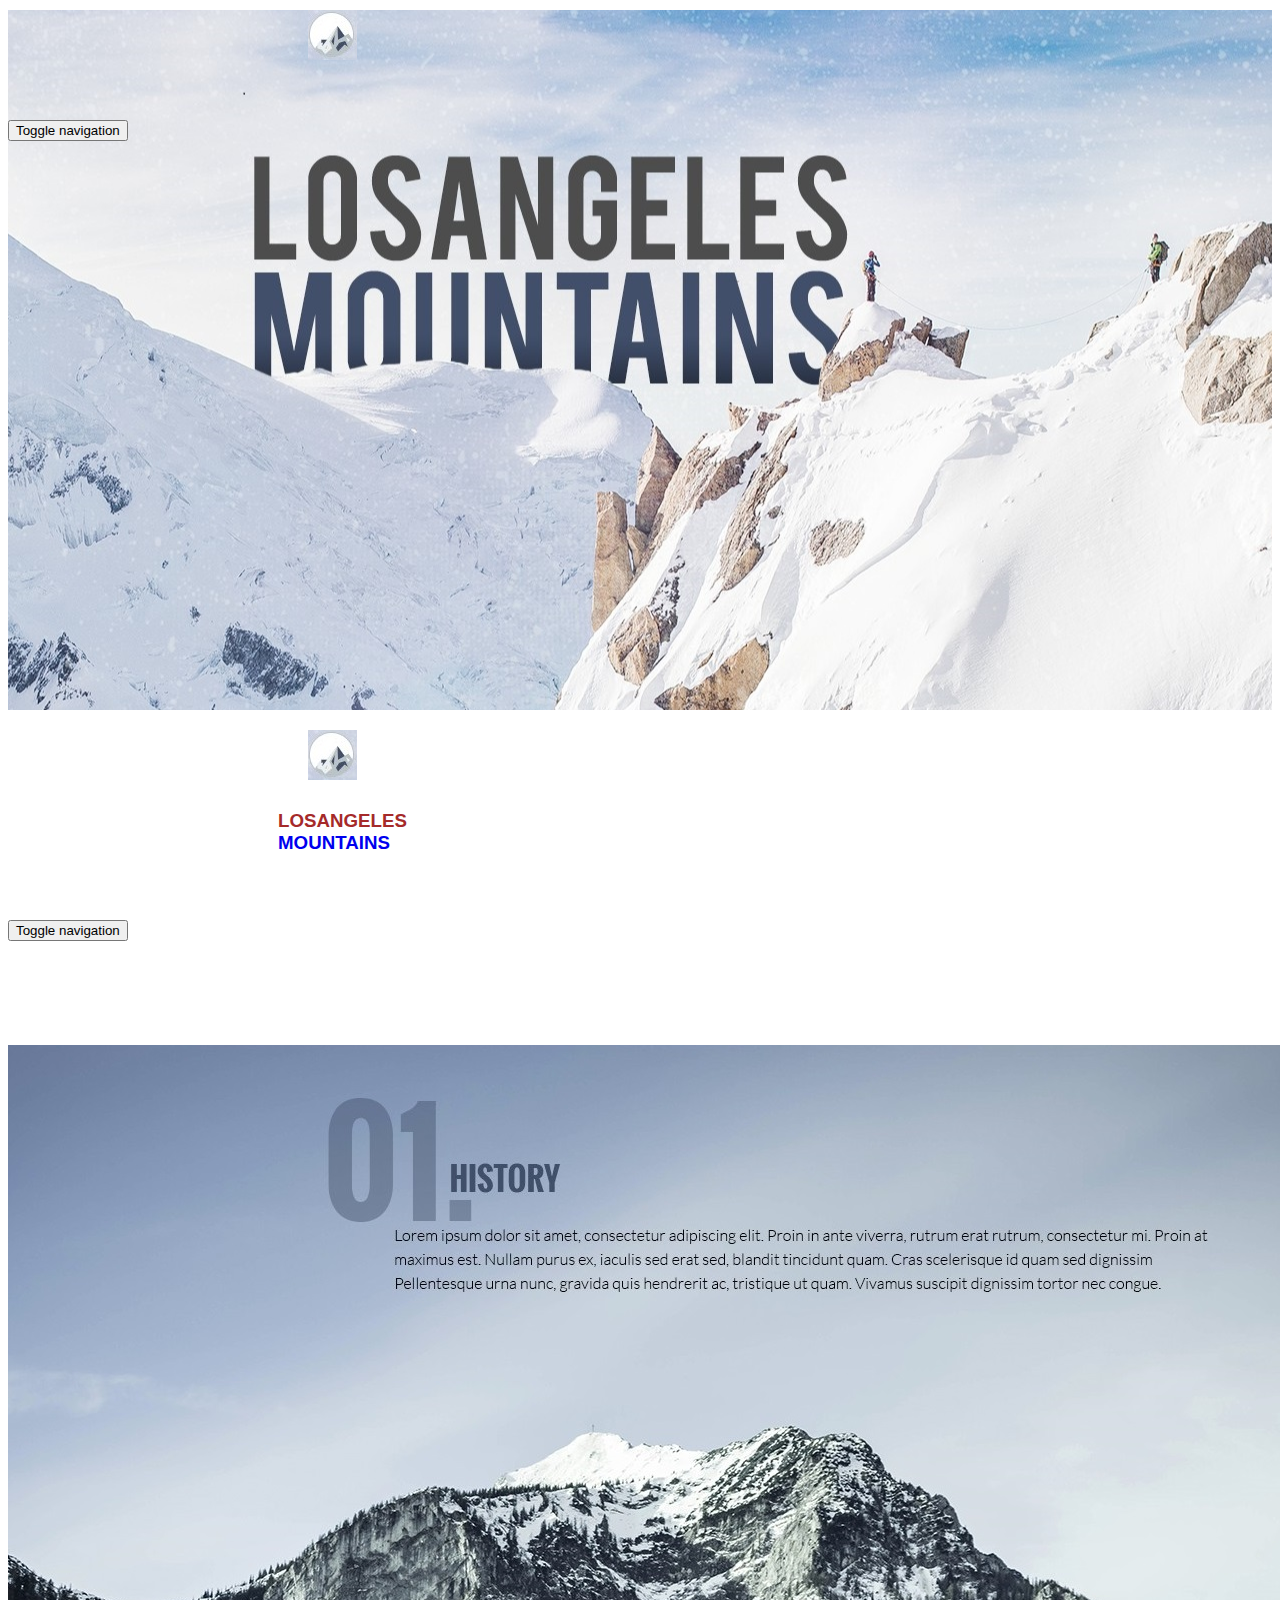
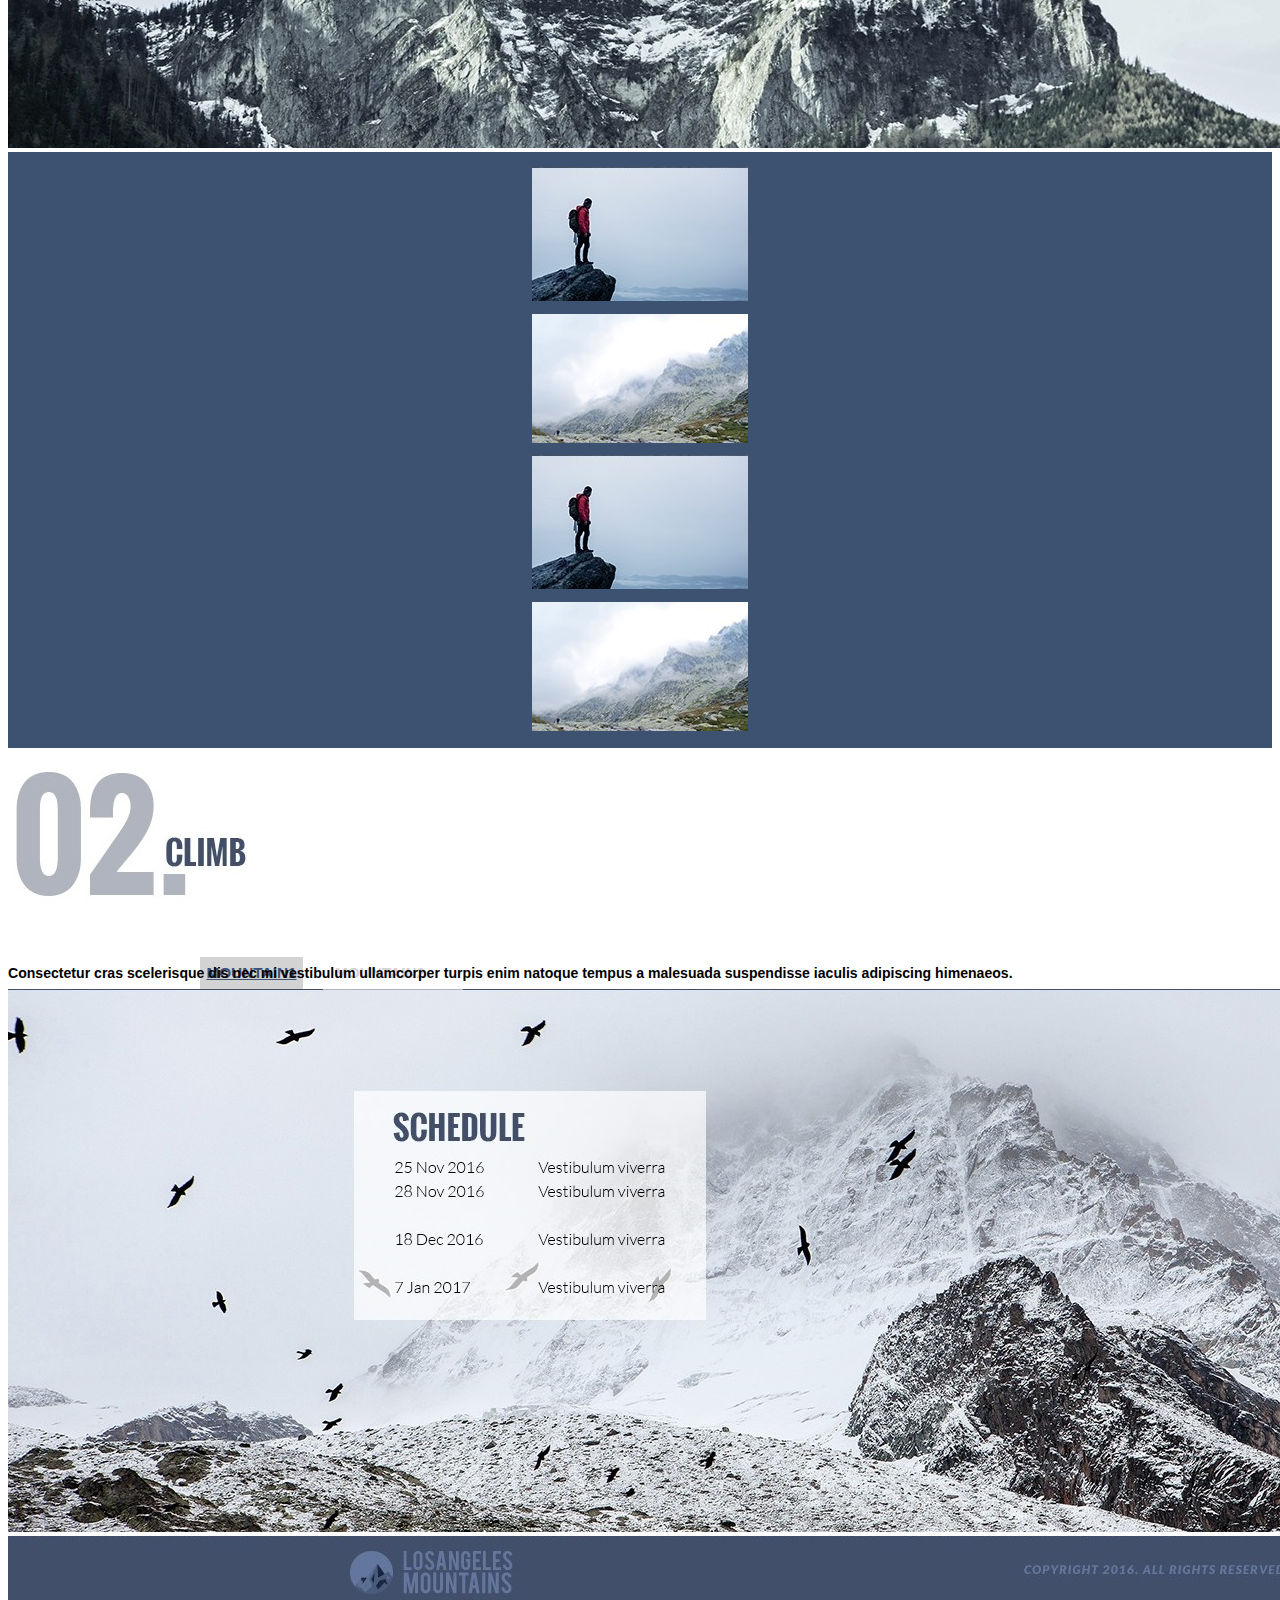
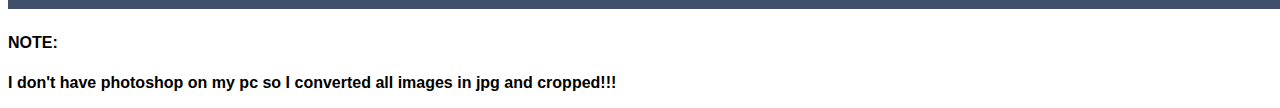
==== index.html @ a2ba5e98 "Add files via upload" ====
<!DOCTYPE html>
<html>
<head>
	<meta charset="utf-8">
	<meta name="viewport" content="width=device-width, initial-scale=1.0">
	<title>Los Angeles Mountains</title>
	<link rel="stylesheet" type="text/css" href="CSS\bootstrap.min.css">
	<link rel="stylesheet" type="text/css" href="styling.css">
</head>
<body>
	<header>
		<!--Background Image Navigation bar-->
		<nav id="header-nav" class="navbar navbar-default">
			<div class="container-fluid bk-img img-responsive" >
				<div class="navbar-header">
				  	<a href="index.html" class="pull-left">
      					<div id="logo-img" alt="logo"></div>
					</a>
				<button type="button" class="navbar-toggle collapsed" data-toggle="collapse" data-target="#bs-example-navbar-collapse-1" aria-expanded="false">
        				<span class="sr-only">Toggle navigation</span>
        				<span class="icon-bar"></span>
        				<span class="icon-bar"></span>
        				<span class="icon-bar"></span>
      				</button>
				</div>
				<!--navigation hamburger on mobile screen-->
				<div class="collapse navbar-collapse" id="bs-example-navbar-collapse-1">
					<ul id="navbar-listing" class="nav navbar-nav navbar-right pull-right">
						<li><a href="#history"><br class="hidden-xs"><span class="gap"><i>01. History</i></span></a></li>
						<li><a href="#team"><br class="hidden-xs"><span class="gap"><i>02. Team</i></span></a></li>
					</ul>
				</div>
				</div>
		</nav>
	</header>
	<!--page2 navigation bar-->
	<nav id="header-nav" class="navbar navbar-default">
			<div class="container-fluid">
				<div class="navbar-header">
				  	<a href="index.html" class="pull-left ">
      					<div id="logo2" alt="logo"></div>
					</a>
					<div class="navbar-brand">
						<a href="index.html"><h3 id="up"><b>LOSANGELES</h3>
						<h3><b>MOUNTAINS</h3></a>
					</div>
					<button type="button" class="navbar-toggle collapsed" data-toggle="collapse" data-target="#bs-example-navbar-collapse-2" aria-expanded="false">
        				<span class="sr-only">Toggle navigation</span>
        				<span class="icon-bar"></span>
        				<span class="icon-bar"></span>
        				<span class="icon-bar"></span>
      				</button>
				</div>

				<div class="collapse navbar-collapse" id="bs-example-navbar-collapse-2">
					<ul id="navbar-listing2" class="nav navbar-nav navbar-right pull-right">
						<li><a href="#history"><br class="hidden-xs"><span class="gap"><i>01. History</i></span></a></li>
						<li><a href="#team"><br class="hidden-xs"><span class="gap"><i>02. Team</i></span></a></li>
					</ul>
				</div>	
			</div>
		</nav>
		<!--Background image history page-->
		<div id="main-content" class="container-fluid">
			<div class="jumbotron" id="history">
			<img src="bg_pg2.jpg" alt="page-2-bg" class="img-responsive ">
			</div>
			<!--divide screen into column to attach images-->
			<div id="home-tiles" class="row">
			<div class="col-md-2 visible-md visible-lg">
				<div id="tile-1"></div>
			</div>
			<div class="col-xs-6 col-sm-3 col-md-2">
				<div id="tile-2"></div>
			</div>
			<div class="col-xs-6 col-sm-3 col-md-2">
				<div id="tile-3"></div>
			</div>
			<div class="col-xs-6 col-sm-3 col-md-2">
				<div id="tile-4"></div>
			</div>
			<div class="col-xs-6 col-sm-3 col-md-2">
				<div id="tile-5"></div>
			</div>
			<div class="col-md-2 visible-md visible-lg">
				<div id="tile-6"></div>
			</div>
		</div>
	</div>
	<!--Page 3 starts here-->
	<div class="container-fluid" id="pg3head">
		<div class="row">
			<div class="col-xs-2">
				
			</div>
			<div class="col-xs-2">
				<div class="jumbotron" id="team">
					<img src="02.jpg" class="img-responsive ">
				</div>
			</div>
			<div class="col-xs-6">
				<div id="space6"><p>Consectetur cras scelerisque dis nec mi vestibulum ullamcorper turpis enim natoque tempus a malesuada suspendisse iaculis adipiscing himenaeos.</p></div>
			</div>
			<div class="col-xs-2">
				
			</div>
		</div>
	</div>	

	<div class="container-fluid" id="new-nav">
		<div class="spaces">
			<div class="nav-ele active"><b>MOUNTAIN1</div>
			<div class="nav-ele"><b>MOUNTAIN2</div>
		</div>
	</div>

	<div class="jumbotron">
		<img src="bg_pg3.jpg" alt="page-3-bg" class="img-responsive ">
	</div>

	<footer>
		<div class="jumbotron">
		<img src="footer.jpg" alt="footer" class="img-responsive ">
	</div>
	</footer>

	<div><b><h4>NOTE:</h4></b><p>I don't have photoshop on my pc so I converted all images in jpg and cropped!!!</p></div>
	<script type="text/javascript" src="js\jquery-3.6.0.min.js"></script>
	<script type="text/javascript" src="js\bootstrap.min.js"></script>
</body>
</html>
---- styling.css ----
body{
	font-size: 16px;	
	color: black;
	font-family: 'oxygen', sans-serif;
	overflow-x: hidden;
}

.bk-img{
	background: url('homepage_image.jpg');
	background-repeat:no-repeat;
	background-position:center;
	height: 700px;
}

#header-nav{
	margin-bottom: 0px;
}

 #logo-img{
   background: url('logo.jpg') no-repeat;
   width: 100px;
   height: 100px;
   margin-top: 10px;
   margin-bottom: 10px;
}

#navbar-listing a{
	text-transform: uppercase;
	text-decoration: underline;
	color: mintcream;
}

#logo2{
	background: url('logo.jpg') no-repeat;
	width: 100px;
   	height: 100px;
   	position: relative;
   	top: 20px;
}

.navbar-brand{
	position: relative;
	height: 110px;
	width: auto;
	padding: 0px;
}	

.navbar-brand a{
	padding: 5px;
	text-decoration: none;
}
.navbar-brand h3{
	margin: 0px;
}

#up{
	color: brown;
}


#navbar-listing2 a{
	text-transform: uppercase;
	text-decoration: underline;
	color: black;
}

#tile-2, #tile-3, #tile-4, #tile-5{
	height: 134px;
	width: 100%;
	position: relative;
	overflow: hidden;
}

#tile-2{
	background-image: url('t1.jpg');
	background-repeat: no-repeat;
	background-position: center;
}


#tile-3{
	background-image: url('t2.jpg');
	background-repeat: no-repeat;
	background-position: center;
}


#tile-4{
	background-image: url('t1.jpg');
	background-repeat: no-repeat;
	background-position: center;
}


#tile-5{
	background-image: url('t2.jpg');
	background-repeat: no-repeat;
	background-position: center;
}

.col-md-2{
	padding: 5px;
}
@media (min-width: 1000px) {
	#logo-img{
		position: relative;
    	left: 300px;
	}

	#bs-example-navbar-collapse-1 {
		position: relative;
		right: 200px;
	}

	#logo2{
		left: 300px;
	}

	.navbar-brand{
		left: 270px;
	}

	#bs-example-navbar-collapse-2 {
		position: relative;
		right: 200px;
	}
}

.jumbotron {
	margin: 0;
}

 #main-content.container-fluid {
	padding: 0;
}

.container-fluid .jumbotron{
	padding: 0px;
}

#title02{
	background: url('02.jpg');
}

#home-tiles{
	background-color: #3d5171;
}

#space6{
	font-size: 1.1vw;
	position: relative;
	top: 3vw;
}

#new-nav{
	background-color: #3d5171;
}
.spaces{
	margin-left: 14vw;
}
.nav-ele{
	line-height: 2.5vw;
	float: left;
	margin: 0vw 1vw;
	padding: 0vw 0.5vw;
	color: lightgrey;
	font-size: 1.2vw;
}
.active{
	background-color: lightgrey;
	text-decoration: underline;
	color: #3d5171;
}

.jumbotron{
	padding: 0;
}
@media (max-width: 767px){
	.bk-img{
	background: url('bg_767.jpg');
	background-repeat:no-repeat;
	background-position:center;
	height: 365px;
}

.navbar-header{
	height: 70px;
}
#navbar-listing a{
	color: black;
}
.navbar-brand {
	height: auto;
}
.navbar-brand a{
		padding: 0px;
}

#logo2{
   	top: 0px;
   	height: 50px;
   	width: 50px;
}

#tile-2,#tile-4 {
	position: relative;
	left: 10px;
}

#tile-3,#tile-5 {
	position: relative;
	right: 10px;
}


}
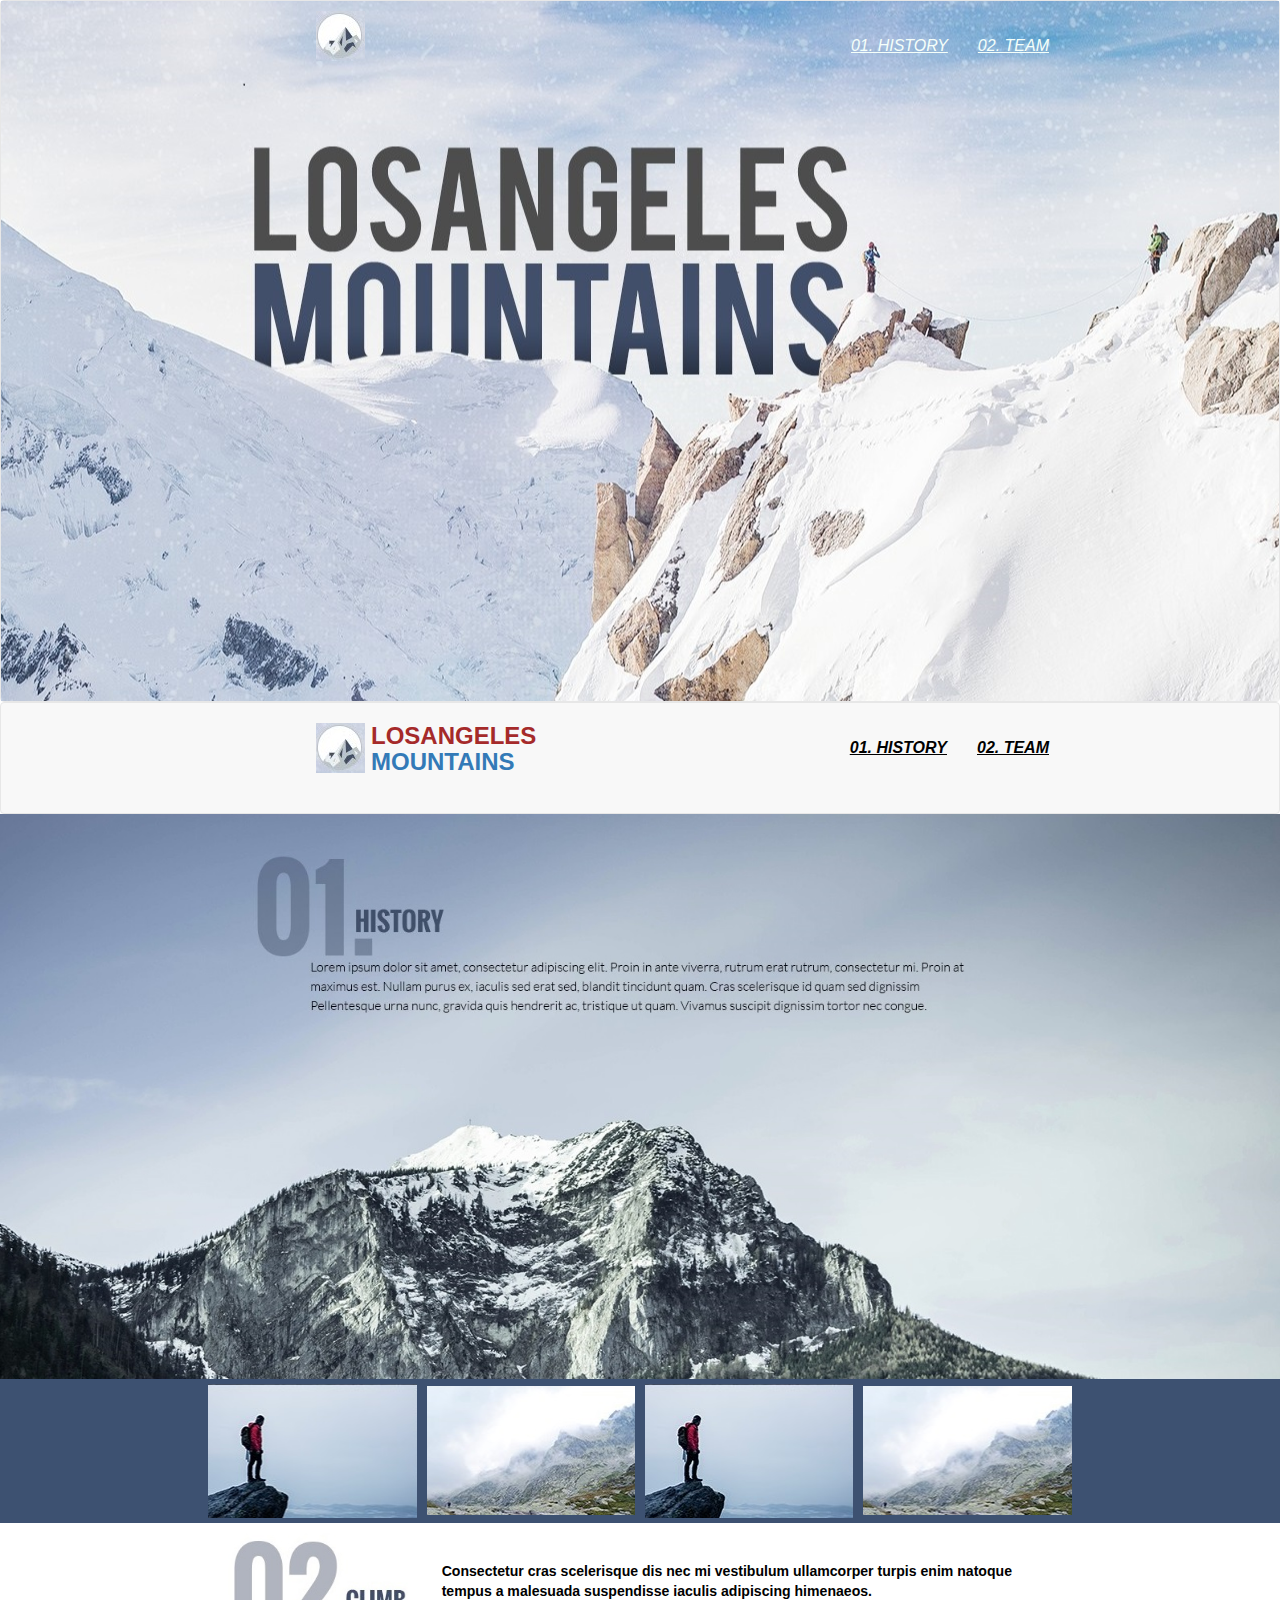
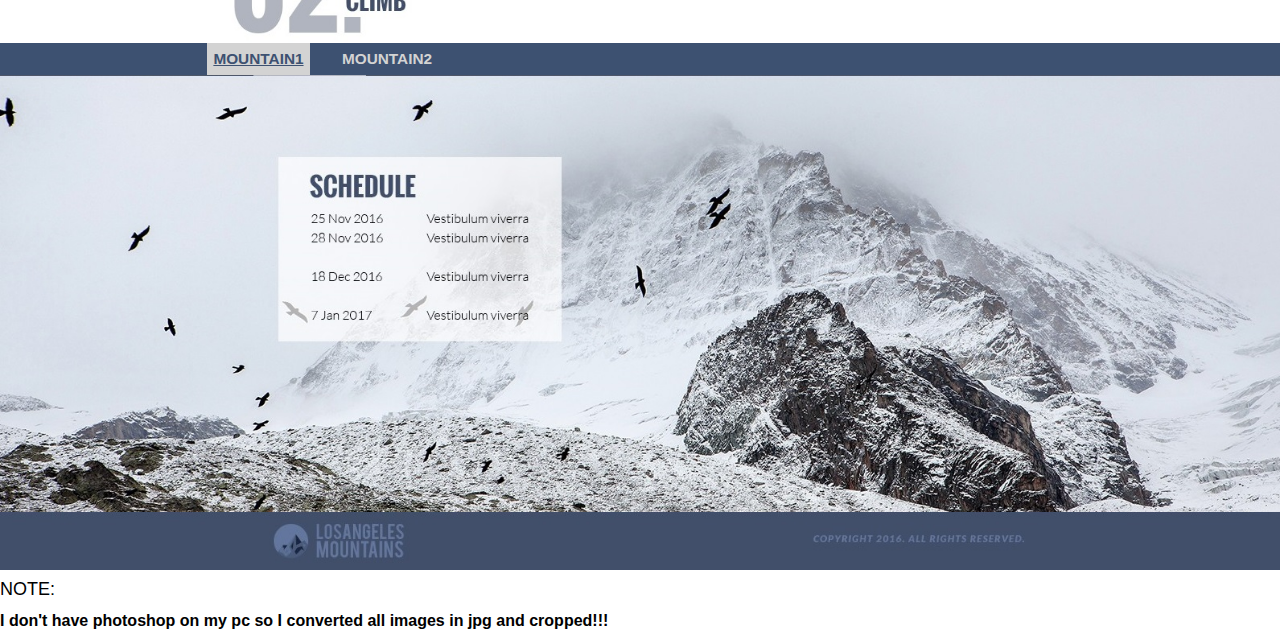
==== commit 34a8a258: "Update index.html" ====
--- a/index.html
+++ b/index.html
@@ -4,7 +4,7 @@
 	<meta charset="utf-8">
 	<meta name="viewport" content="width=device-width, initial-scale=1.0">
 	<title>Los Angeles Mountains</title>
-	<link rel="stylesheet" type="text/css" href="CSS\bootstrap.min.css">
+	<link rel="stylesheet" type="text/css" href="css/bootstrap.min.css">
 	<link rel="stylesheet" type="text/css" href="styling.css">
 </head>
 <body>
@@ -128,4 +128,4 @@
 	<script type="text/javascript" src="js\jquery-3.6.0.min.js"></script>
 	<script type="text/javascript" src="js\bootstrap.min.js"></script>
 </body>
-</html>+</html>
